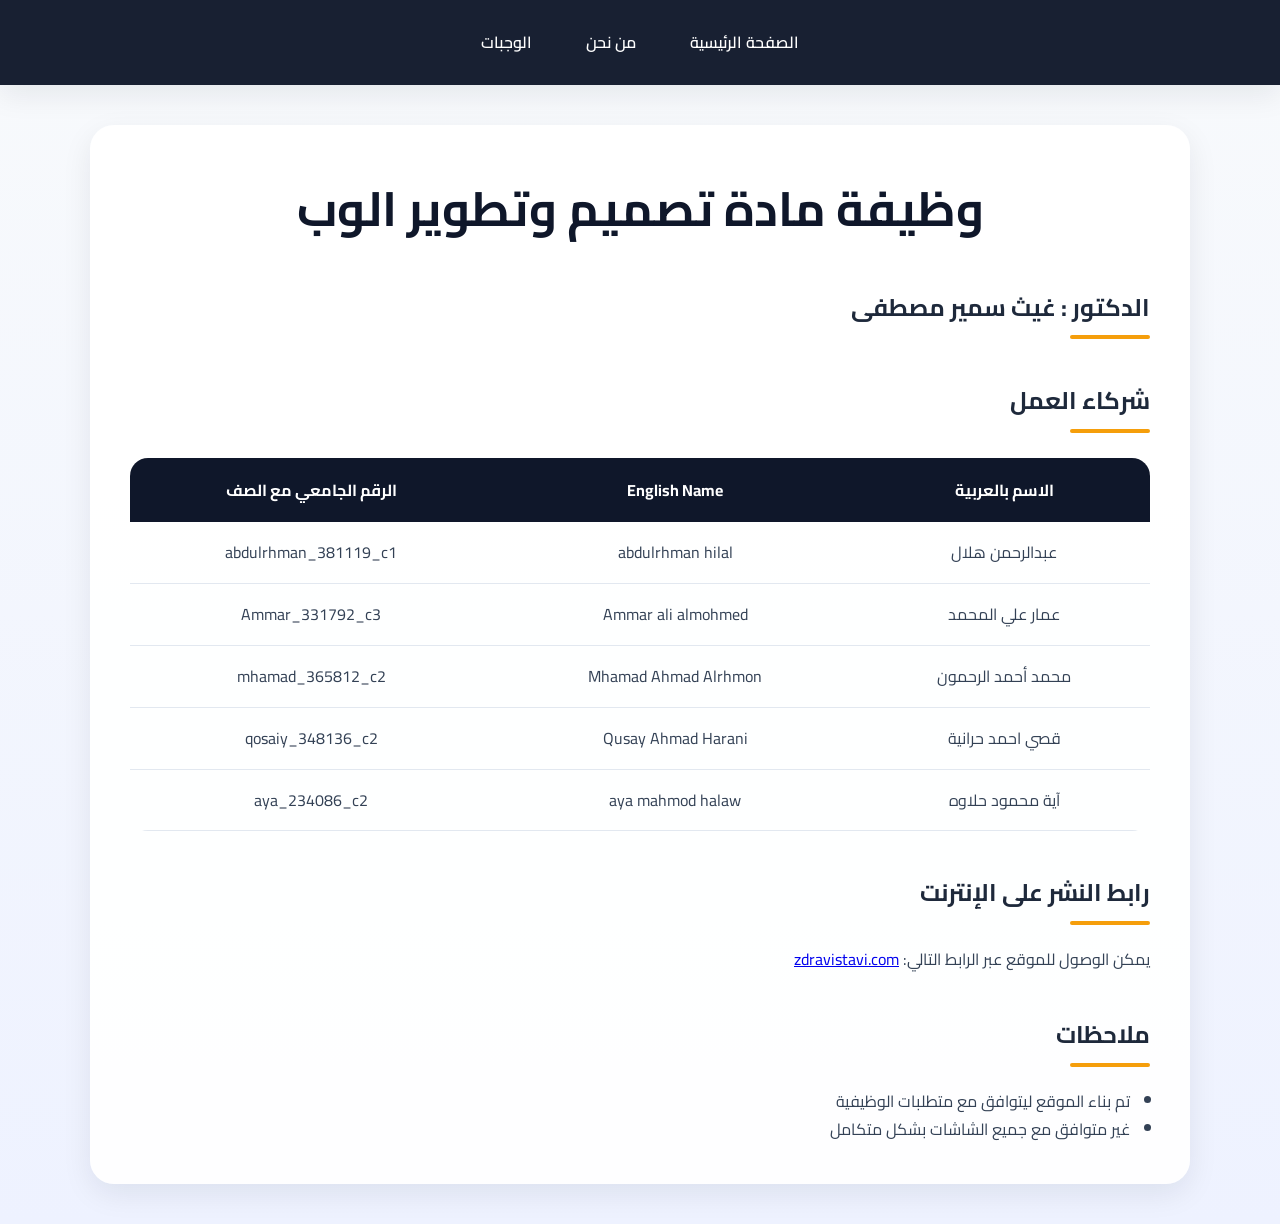
==== index.html @ 32a9e81a "Add files via upload" ====
<!DOCTYPE html>
<html lang="ar" dir="rtl">
<head>
    <meta charset="UTF-8">
    <meta name="viewport" content="width=device-width, initial-scale=1.0">
    <title>الرئيسية | مطعم الأصالة</title>
    <link rel="stylesheet" href="Style.css">
</head>
<body>
    <nav>
        <a href="index.html">الصفحة الرئيسية</a>
        <a href="AboutUs.html">من نحن</a>
        <a href="Meals.html">الوجبات</a>
    </nav>

    <main>
        <h1>وظيفة مادة تصميم وتطوير الوب </h1>
           <h2>  الدكتور : غيث سمير مصطفى  </h2>
        
        <section>
            <h2>شركاء  العمل</h2>
            <table>
                <thead>
                    <tr>
                        <th>الاسم بالعربية</th>
                        <th>English Name</th>
                        <th>الرقم الجامعي مع الصف </th>
                    </tr>
                </thead>
                <tbody>
                    <tr><td>  عبدالرحمن هلال </td><td>abdulrhman hilal   </td><td>abdulrhman_381119_c1</td></tr>
                   <tr><td>   عمار علي المحمد </td><td> Ammar ali almohmed   </td><td>Ammar_331792_c3</td></tr>
                    <tr><td>  محمد أحمد الرحمون </td><td>Mhamad Ahmad Alrhmon   </td><td>mhamad_365812_c2</td></tr>
                     <tr><td> قصي احمد حرانية </td><td>Qusay Ahmad Harani   </td><td>qosaiy_348136_c2</td></tr>
                          <tr><td> آية محمود حلاوه</td><td> aya mahmod halaw   </td><td>aya_234086_c2</td></tr>
                </tbody>
            </table>
        </section>

        <section style="margin-top:40px;">
            <h2>رابط النشر على الإنترنت</h2>
            <p>يمكن الوصول للموقع عبر الرابط التالي: <a href="https://github.com/abdoohilal/-Food-Ordering-Website.git" target="_blank">zdravistavi.com</a></p>
        </section>

        <section style="margin-top:40px;">
            <h2>ملاحظات </h2>
            <ul>
                <li> تم بناء الموقع ليتوافق مع متطلبات الوظيفية </li>
                   <li>  غير  متوافق مع جميع الشاشات بشكل متكامل </li>
            </ul>
        </section>
    </main>
</body>
</html>
---- Style.css ----
@import url('https://fonts.googleapis.com/css2?family=Cairo:wght@300;400;600;700&display=swap');

:root{
  --primary:#0f172a;
  --secondary:#1e293b;
  --accent:#f59e0b;
  --light:#f8fafc;
  --text:#334155;
  --white:#ffffff;
  --shadow:0 10px 30px rgba(15,23,42,.08);
}

*{
  margin:0;
  padding:0;
  box-sizing:border-box;
}

body {
  font-family: "Cairo", sans-serif;
  background: linear-gradient(180deg,#f8fafc,#eef2ff);
  color: var(--text);
  direction: rtl;
  line-height: 1.8;
}

nav {
  position: sticky;
  top: 0;
  z-index: 1000;
  background: rgba(15,23,42,.96);
  backdrop-filter: blur(12px);
  display:flex;
  justify-content:center;
  align-items:center;
  gap:18px;
  padding:18px 20px;
  box-shadow: var(--shadow);
}

nav a {
  color: var(--white);
  text-decoration: none;
  font-size: 16px;
  font-weight: 600;
  padding: 10px 18px;
  border-radius: 12px;
  transition: .3s ease;
}

nav a:hover{
  background: var(--accent);
  color: var(--primary);
  transform: translateY(-2px);
}

main {
  width:min(1100px,92%);
  margin:40px auto;
  background:rgba(255,255,255,.96);
  padding:40px;
  border-radius:24px;
  box-shadow: var(--shadow);
}

h1 {
  color: var(--primary);
  text-align:center;
  font-size: clamp(2rem,4vw,3rem);
  margin-bottom: 35px;
}

h2 {
  color: var(--secondary);
  margin-bottom:20px;
  position:relative;
  padding-bottom:10px;
}

h2::after{
  content:'';
  position:absolute;
  bottom:0;
  right:0;
  width:80px;
  height:4px;
  border-radius:10px;
  background: var(--accent);
}

table {
  width:100%;
  border-collapse: collapse;
  overflow:hidden;
  border-radius:18px;
  margin-top:25px;
}

table th {
  background: var(--primary);
  color: var(--white);
  padding:18px 12px;
}

table td {
  padding:16px 12px;
  border-bottom:1px solid #e2e8f0;
  text-align:center;
}

table tbody tr:hover{
  background:#f8fafc;
}

.meal-details td {
  background:#fffdf5;
  text-align:right;
  padding:25px;
}

.meal-img-preview {
  width:220px;
  max-width:100%;
  height:140px;
  object-fit:cover;
  float:right;
  margin-left:20px;
  border-radius:18px;
  box-shadow: var(--shadow);
}

#customerFormContainer {
  background: linear-gradient(135deg,#fff7ed,#fffbeb);
  padding:30px;
  border-radius:24px;
  border:1px solid #fed7aa;
  margin-top:35px;
}

.form-group {
  margin-bottom:20px;
}

label {
  font-weight:700;
  margin-bottom:8px;
  display:block;
}

input[type="text"], input[type="email"] {
  width:100%;
  padding:14px;
  border:1px solid #cbd5e1;
  border-radius:14px;
  font-size:15px;
  transition:.3s;
  background:#fff;
}

input:focus{
  outline:none;
  border-color: var(--accent);
  box-shadow:0 0 0 4px rgba(245,158,11,.15);
}

input:required {
  border-right:4px solid #ef4444;
}

button {
  border:none;
  cursor:pointer;
  font-family:"Cairo", sans-serif;
  font-weight:700;
  transition:.3s ease;
}

#continueBtn,
#submitBtn {
  background: linear-gradient(135deg,var(--accent),#f97316);
  color:white;
  padding:14px 34px;
  border-radius:14px;
  font-size:16px;
  box-shadow: var(--shadow);
}

#continueBtn:hover,
#submitBtn:hover {
  transform: translateY(-3px);
}

#submitBtn {
  float:left;
}

ul{
  padding-right:20px;
}

section{
  margin-top:40px;
}

img{
  max-width:100%;
}

@media (max-width: 768px) {
  nav{
    flex-direction:column;
    gap:10px;
    padding:15px;
  }

  nav a{
    width:100%;
    text-align:center;
  }

  main{
    width:95%;
    padding:22px;
    margin:20px auto;
  }

  table{
    display:block;
    overflow-x:auto;
    white-space:nowrap;
  }

  .meal-img-preview{
    float:none;
    display:block;
    margin:0 auto 20px;
  }

  #submitBtn{
    width:100%;
    float:none;
  }
}
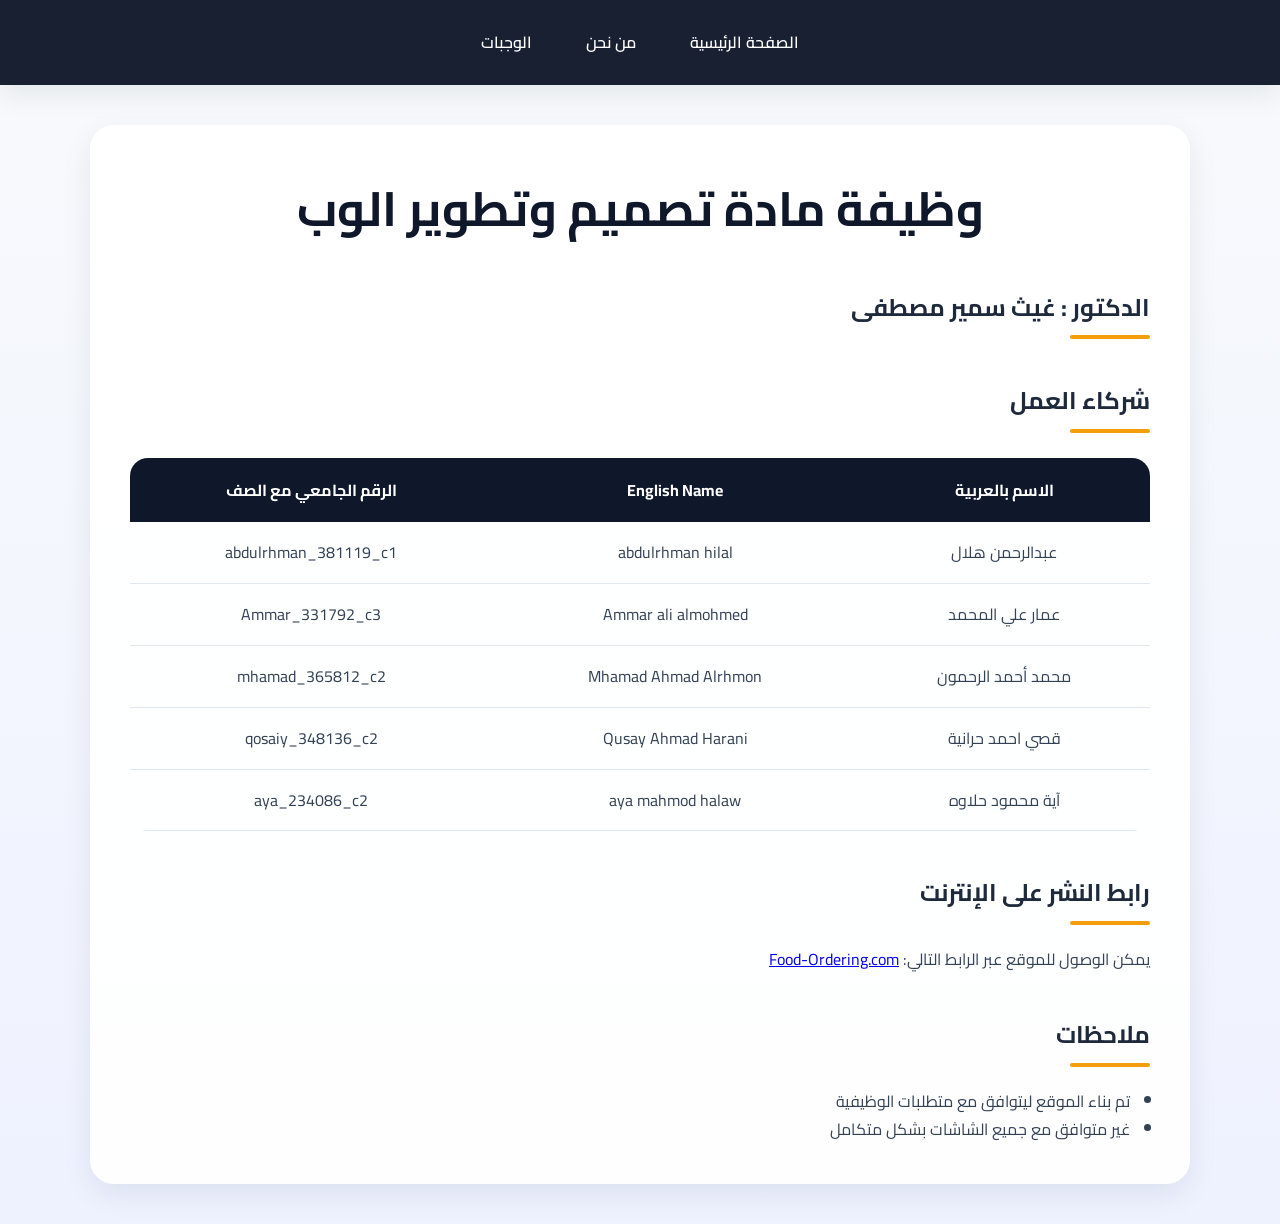
==== commit 4e3964b7: "Add files via upload" ====
--- a/index.html
+++ b/index.html
@@ -39,7 +39,7 @@
 
         <section style="margin-top:40px;">
             <h2>رابط النشر على الإنترنت</h2>
-            <p>يمكن الوصول للموقع عبر الرابط التالي: <a href="https://github.com/abdoohilal/-Food-Ordering-Website.git" target="_blank">zdravistavi.com</a></p>
+            <p>يمكن الوصول للموقع عبر الرابط التالي: <a href="https://abdoohilal.github.io/Food-Ordering-Website/" target="_blank">Food-Ordering.com</a></p>
         </section>
 
         <section style="margin-top:40px;">
